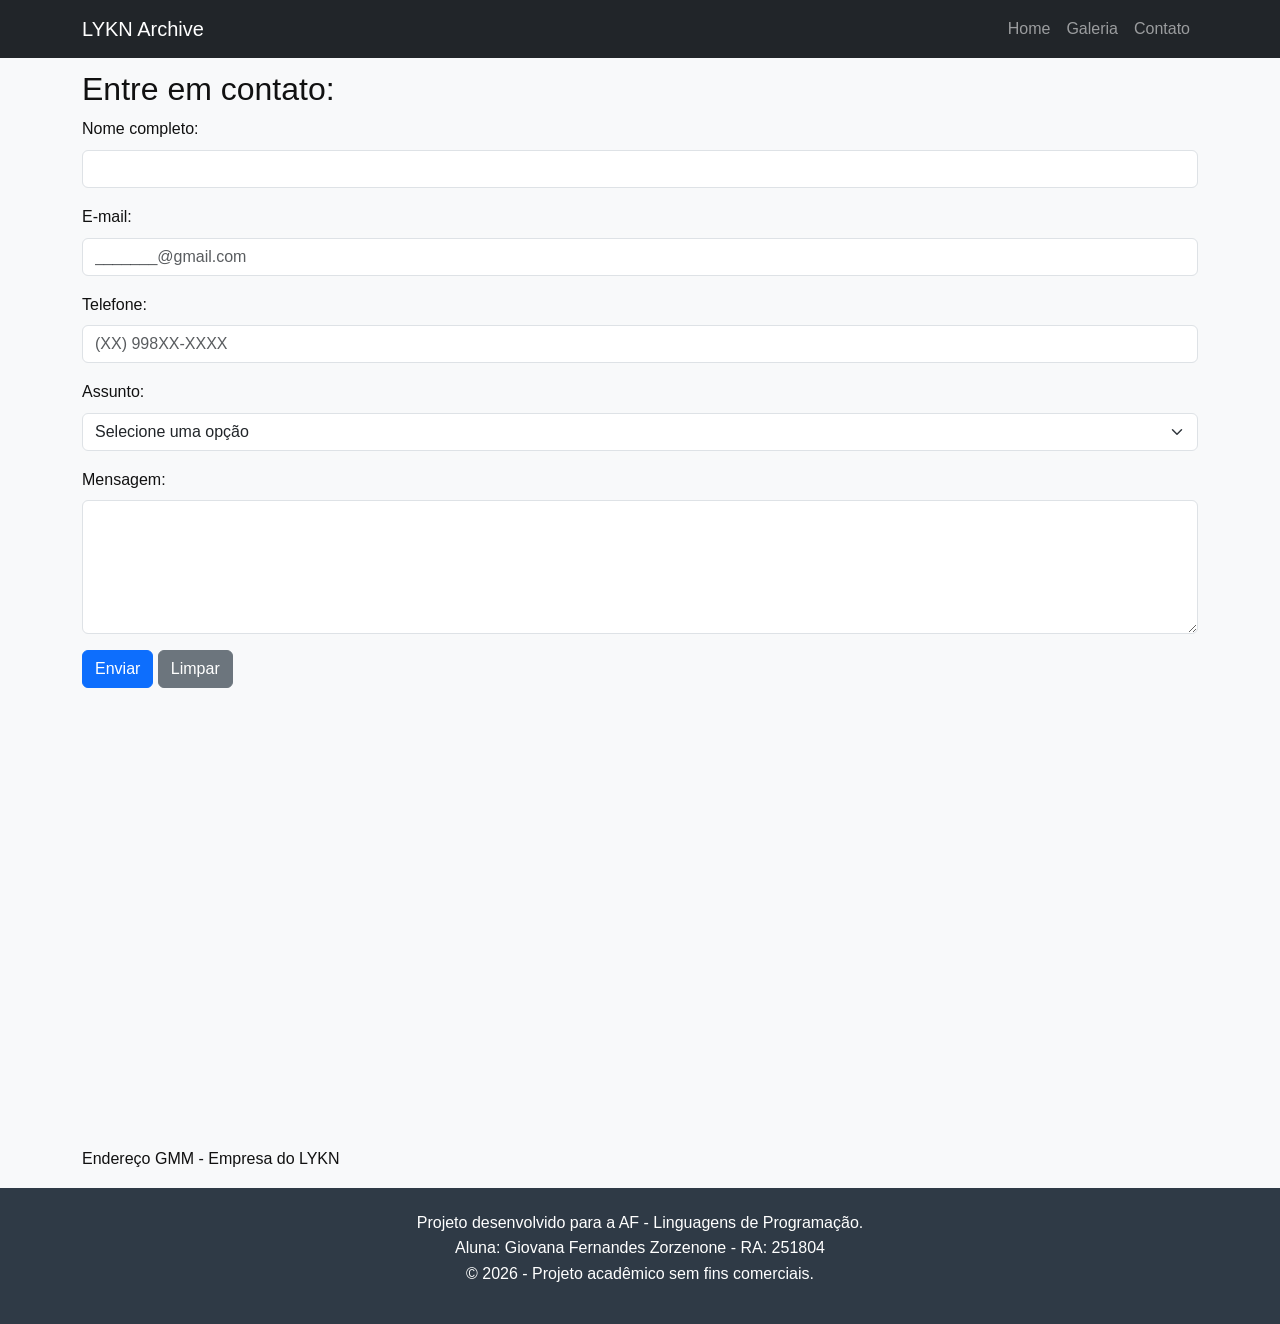
==== contato.html @ ee36c6d9 "Começo do index + contato" ====
<!--
AF - Avaliação Final - Linguagens de Programação
Tema do Projeto: Site sobre o grupo de T-pop LYKN
Aluna: Giovana Fernandes Zorzenone - RA: 251804
Professor: Abimael de Oliveira
Data de entrega: 07/06
-->

<!DOCTYPE html>
<html lang="pt-br">
<head>
    <meta charset="UTF-8">
    <meta name="viewport" content="width=device-width, initial-scale=1.0">
    <title>LYKN Archive</title>
    <link href="https://cdn.jsdelivr.net/npm/bootstrap@5.3.3/dist/css/bootstrap.min.css" rel="stylesheet">
    <link rel="stylesheet" href="./css/style.css">
</head>

<body>
    <header>
        <nav class="navbar navbar-expand-lg navbar-dark bg-dark fixed-top">
            <div class="container">
                <a class="navbar-brand" href="index.html">LYKN Archive</a>

                <button class="navbar-toggler" type="button" data-bs-toggle="collapse" data-bs-target="#menuPrincipal">
                    <span class="navbar-toggler-icon"></span>
                </button>

                <div class="collapse navbar-collapse" id="menuPrincipal">
                    <ul class="navbar-nav ms-auto">
                        <li class="nav-item">
                            <a class="nav-link" href="index.html">Home</a>
                        </li>

                        <li class="nav-item">
                            <a class="nav-link" href="galeria.html">Galeria</a>
                        </li>

                        <li class="nav-item">
                            <a class="nav-link" href="contato.html">Contato</a>
                        </li>
                    </ul>
                </div>
            </div>
        </nav>
    </header>

    <main>
        <div class="container">
        <h2>Entre em contato:</h2>
        <form class="form-contato" action="#" method="post">
            <div class="mb-3">
                <label for="nome" class="form-label">Nome completo:</label>
                <input type="text" id="nome" name="nome" class="form-control" required>
            </div>

            <div class="mb-3">
                <label for="email" class="form-label">E-mail:</label>
                <input type="email" id="email" name="email" class="form-control" required placeholder="_______@gmail.com">
            </div>

            <div class="mb-3">
                <label for="telefone" class="form-label">Telefone:</label>
                <input type="tel" id="telefone" name="telefone" class="form-control" placeholder="(XX) 998XX-XXXX">
            </div>

            <div class="mb-3">
                <label for="assunto" class="form-label">Assunto:</label>
                <select id="assunto" name="assunto" class="form-select" required>
                    <option value="">Selecione uma opção</option>
                    <option value="duvida">Dúvida</option>
                    <option value="orcamento">Sugestão</option>
                    <option value="parceria">Parceria</option>
                </select>
            </div>

            <div class="mb-3">
                <label for="mensagem" class="form-label">Mensagem:</label>
                <textarea id="mensagem" name="mensagem" class="form-control" rows="5" required></textarea>
            </div>

            <button type="submit" class="btn btn-primary">Enviar</button>
            <button type="reset" class="btn btn-secondary">Limpar</button>
        </form>
        </div>

        <div class="container">
            <iframe
                src="https://www.google.com/maps/embed?pb=!1m14!1m8!1m3!1d1937.7882679117852!2d100.5640425!3d13.7440687!3m2!1i1024!2i768!4f13.1!3m3!1m2!1s0x30e29fa9fa8577f5%3A0xd79928fa092e61e2!2sGMM%20Grammy%20Place%20Building!5e0!3m2!1spt-BR!2sbr!4v1780622567764!5m2!1spt-BR!2sbr"
                width="100%" height="450" style="border:0;" allowfullscreen="" loading="lazy"
                referrerpolicy="no-referrer-when-downgrade">
            </iframe>
            <p>Endereço GMM - Empresa do LYKN</p>
            </div>

    </main>

    <footer>
        <div class="rodape">
            <p>Projeto desenvolvido para a AF - Linguagens de Programação.</p>
            <p>Aluna: Giovana Fernandes Zorzenone - RA: 251804</p>
            <p>&copy; 2026 - Projeto acadêmico sem fins comerciais.</p>
        </div>
    </footer>

    <!-- JavaScript -->
    <script src="https://cdn.jsdelivr.net/npm/bootstrap@5.3.3/dist/js/bootstrap.bundle.min.js"></script>
    <script src="./js/script.js"></script>
</body>

</html>
---- css/style.css ----
/*
AF - Avaliação Final - Linguagens de Programação
Tema do Projeto: Site sobre o grupo de T-pop LYKN
Aluno: Giovana Fernandes Zorzenone - RA: 251804
Professor: Abimael de Oliveira
Data de entrega: 07/06
*/

:root {
    --cor-primaria: #545fc2;
    --cor-secundaria: #2f3a46;
    --cor-clara: #f8f9fa;
    --cor-escura: #111;
    --espacamento-padrao: 2rem;
}

* {
    margin: 0;
    padding: 0;
    box-sizing: border-box;
}

body {
    font-family: Arial, Helvetica, sans-serif;
    background-color: var(--cor-clara);
    color: var(--cor-escura);
    line-height: 1.6;
    padding-top: 70px;
}

img {
    max-width: 100%;
    display: block;
}

section {
    padding: 60px 0;
}

.rodape {
    background-color: var(--cor-secundaria);
    color: white;
    text-align: center;
    padding: 30px 15px;
}

.rodape p {
    line-height: 0.6;
}

.banner-principal img {
    width: 100%;
}

/* carrossel membros */
.carrossel {
    position: relative;
    width: 90%;
    max-width: 1200px;
    height: 500px;
    margin: 40px auto;
    overflow: hidden;
    border-radius: 12px;
    background: white;
    box-shadow: 0 4px 15px rgba(0,0,0,0.15);
}

.slide {
    display: none;
    width: 100%;
    height: 100%;
}

.slide-ativo {
    display: flex;
    width: 100%;
    height: 100%;
}

.imagem,
.texto {
    width: 50%;
}

.imagem img {
    width: 100%;
    height: 100%;
    object-fit: cover;
}


.anterior,
.proximo {
    position: absolute;
    top: 50%;
    transform: translateY(-50%);
    border: none;
    background: rgba(0,0,0,0.5);
    color: white;
    font-size: 24px;
    cursor: pointer;
    padding: 15px;
    z-index: 10;
}

.anterior {
    left: 10px;
}

.proximo {
    right: 10px;
}

.anterior:hover,
.proximo:hover {
    background: rgba(0,0,0,0.8);
}
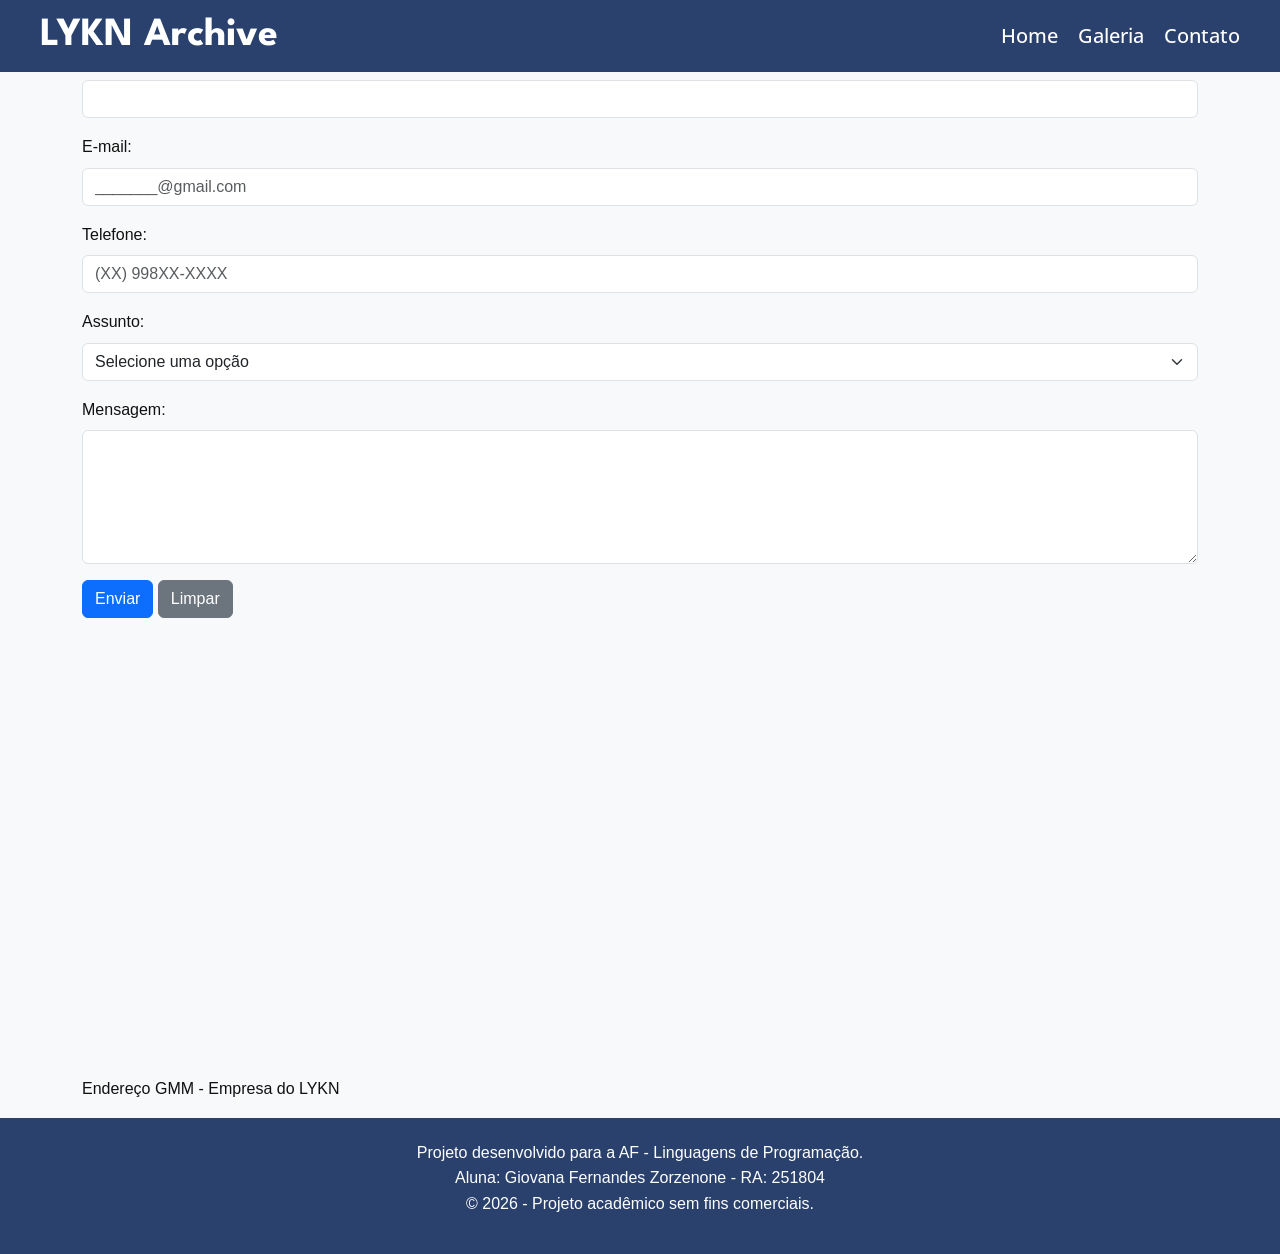
==== commit 31cea51d: "Lançamentos na galeria + menu responsivo ao scroll" ====
--- a/contato.html
+++ b/contato.html
@@ -17,31 +17,12 @@
 </head>
 
 <body>
-    <header>
-        <nav class="navbar navbar-expand-lg navbar-dark bg-dark fixed-top">
-            <div class="container">
-                <a class="navbar-brand" href="index.html">LYKN Archive</a>
-
-                <button class="navbar-toggler" type="button" data-bs-toggle="collapse" data-bs-target="#menuPrincipal">
-                    <span class="navbar-toggler-icon"></span>
-                </button>
-
-                <div class="collapse navbar-collapse" id="menuPrincipal">
-                    <ul class="navbar-nav ms-auto">
-                        <li class="nav-item">
-                            <a class="nav-link" href="index.html">Home</a>
-                        </li>
-
-                        <li class="nav-item">
-                            <a class="nav-link" href="galeria.html">Galeria</a>
-                        </li>
-
-                        <li class="nav-item">
-                            <a class="nav-link" href="contato.html">Contato</a>
-                        </li>
-                    </ul>
-                </div>
-            </div>
+    <header class="menu">
+        <h1 class="titulo-menu">LYKN Archive</h1>
+        <nav>
+            <a href="index.html">Home</a>
+            <a href="galeria.html">Galeria</a>
+            <a href="contato.html">Contato</a>
         </nav>
     </header>
 
--- a/css/style.css
+++ b/css/style.css
@@ -6,8 +6,11 @@
 Data de entrega: 07/06
 */
 
+/* @import url('https://fonts.googleapis.com/css2?family=Tektur:wght@400..900&display=swap'); */
+@import url('https://fonts.googleapis.com/css2?family=League+Spartan:wght@100..900&family=Open+Sans:ital,wght@0,300..800;1,300..800&family=Tektur:wght@400..900&display=swap');
+
 :root {
-    --cor-primaria: #545fc2;
+    --cor-primaria: #2a416d;
     --cor-secundaria: #2f3a46;
     --cor-clara: #f8f9fa;
     --cor-escura: #111;
@@ -26,6 +29,8 @@
     color: var(--cor-escura);
     line-height: 1.6;
     padding-top: 70px;
+    margin: 0;
+    padding: 0px;
 }
 
 img {
@@ -38,7 +43,7 @@
 }
 
 .rodape {
-    background-color: var(--cor-secundaria);
+    background-color: var(--cor-primaria);
     color: white;
     text-align: center;
     padding: 30px 15px;
@@ -52,20 +57,83 @@
     width: 100%;
 }
 
-/* carrossel membros */
-.carrossel {
+header {
+    margin-top: 0;
+    padding: 0;
+    position: fixed;
+    top: 0;
+    left: 0;
+    width: 100%;
+    z-index: 1000;
+
+    transition: transform 0.3s ease;
+}
+
+.header-escondido {
+    transform: translateY(-100%);
+}
+
+.menu {
+    background-color: #2a416d;
+    padding: 12px 20px;
+
+    display: flex;
+    flex-wrap: wrap;
+    align-items: center;
+    justify-content: space-between;
+}
+
+.menu h1 {
+    margin: 0;
+    padding-left: 20px;
+}
+
+nav {
+    display: flex;
+    gap: 20px;
+    padding-right: 20px;
+}
+
+nav a {
+    color: white;
+    text-decoration: none;
+    font-size: 20px;
+    font-family: "Open Sans", sans-serif;
+    font-weight: 500;
+}
+
+.titulo-menu {
+    font-family: "League Spartan", sans-serif;
+    font-weight: bolder;
+    color: white;
+}
+
+
+.carousel-item,
+.carousel-inner {
+    aspect-ratio: 16 / 9;
+    object-fit: cover;
+}
+
+.carousel-caption {
+    text-shadow: 1px 1px 5px rgba(0, 0, 0, 1);
+}
+
+/* Carrossel membros */
+.carrossel-membros {
     position: relative;
     width: 90%;
-    max-width: 1200px;
-    height: 500px;
+    max-width: 1300px;
+    height: auto;
     margin: 40px auto;
     overflow: hidden;
     border-radius: 12px;
     background: white;
-    box-shadow: 0 4px 15px rgba(0,0,0,0.15);
-}
-
-.slide {
+    box-shadow: 0 4px 15px rgba(0, 0, 0, 0.15);
+    margin-top: 0.9rem;
+}
+
+.slides {
     display: none;
     width: 100%;
     height: 100%;
@@ -74,12 +142,20 @@
 .slide-ativo {
     display: flex;
     width: 100%;
-    height: 100%;
-}
-
-.imagem,
+    height: auto;
+}
+
+.imagem {
+    width: 40%;
+}
+
 .texto {
-    width: 50%;
+    padding: 15px;
+    width: 60%;
+}
+
+#nome-membros {
+    font-weight: bold;
 }
 
 .imagem img {
@@ -95,7 +171,7 @@
     top: 50%;
     transform: translateY(-50%);
     border: none;
-    background: rgba(0,0,0,0.5);
+    background: rgba(0, 0, 0, 0.5);
     color: white;
     font-size: 24px;
     cursor: pointer;
@@ -113,5 +189,180 @@
 
 .anterior:hover,
 .proximo:hover {
-    background: rgba(0,0,0,0.8);
+    background: rgba(0, 0, 0, 0.8);
+}
+
+.hero {
+    padding: 0;
+    padding-bottom: 3rem;
+}
+
+
+.apresentacao {
+    margin-left: 1rem;
+    padding-left: 1rem;
+
+    margin-right: 1rem;
+    padding-right: 1rem;
+
+    margin-top: 1rem;
+    padding-top: 1rem;
+
+    margin-bottom: 1rem;
+    padding-bottom: 1rem;
+
+    border-radius: 12px;
+    box-shadow: 0 4px 15px rgba(0, 0, 0, 0.15);
+
+    position: relative;
+    width: 90%;
+    margin: 0 auto;
+}
+
+.apresentacao p {
+    font-family: "Open Sans", sans-serif;
+    font-weight: 500;
+}
+
+.apresentacao h2 {
+    font-family: "League Spartan", sans-serif;
+    font-weight: bold;
+    flex-wrap: wrap;
+    justify-content: center;
+}
+
+.caixa-membros h2,
+.destaques h2 {
+    text-align: center;
+    font-family: "League Spartan", sans-serif;
+    font-weight: bold;
+    font-size: 40px;
+    margin-bottom: 0;
+}
+
+.texto p {
+    font-family: "Open Sans", sans-serif;
+    font-weight: 500;
+    text-align: justify;
+}
+
+.texto h3 {
+    font-family: "League Spartan", sans-serif;
+    font-weight: bold;
+}
+
+
+
+/* Parte das séries */
+.series-grid {
+    display: grid;
+    grid-template-columns: repeat(auto-fit, minmax(15em, 20em));
+    justify-content: center;
+    gap: 3rem;
+    padding: 1rem;
+}
+
+.serie-card {
+    background: #cfdbf1;
+    border-radius: 15px;
+    overflow: hidden;
+}
+
+.serie-card img {
+    width: 100%;
+    height: auto;
+    object-fit: cover;
+}
+
+.serie-info {
+    padding: 1rem;
+    font-size: 90%;
+}
+
+.serie-info h3 {
+    margin-bottom: 0.3rem;
+    font-size: 160%;
+    font-weight: bold;
+}
+
+.data {
+    color: #a1a1a1;
+    margin-bottom: 0.3rem;
+}
+
+
+/* Galeria Comebacks */
+.poster-grid {
+    display: grid;
+    grid-template-columns: repeat(auto-fit, minmax(8em, 16em));
+    gap: 2rem;
+    justify-content: center;
+    padding: 1rem;
+}
+
+.individual-grid {
+    display: grid;
+    grid-template-columns: repeat(auto-fit, minmax(150px, 1fr));
+    gap: 1rem;
+    justify-content: center;
+}
+
+.poster-grid img {
+    width: 100%;
+    border-radius: 7px 7px 0px 0px;
+}
+
+.individual-grid img {
+    width: 100%;
+    border-radius: 1px;
+}
+
+.comeback-card {
+    cursor: pointer;
+    transition: 0.3s;
+    border-radius: 7px 7px 7px 7px;
+}
+
+.comeback-card:hover {
+    transform: translateY(-8px);
+}
+
+.modal-body iframe {
+    width: 100%;
+    height: auto;
+    aspect-ratio: 16 / 9;
+    object-fit: cover;
+}
+
+.lancamentos h2 {
+    text-align: center;
+    font-family: "League Spartan", sans-serif;
+    font-weight: bold;
+    font-size: 40px;
+    margin-bottom: 0;
+    padding-top: 40px;
+}
+
+.modal-body p, 
+.card-body p {
+    font-family: "Open Sans", sans-serif;
+    font-weight: 500;
+    text-align: justify;
+}
+
+.modal-header h5 {
+    font-family: "League Spartan", sans-serif;
+    font-weight: bold;
+    font-size: 1.5rem;
+}
+
+.card-body h5 {
+    font-family: "League Spartan", sans-serif;
+    font-weight: bold;
+    font-size: 1.5rem;
+}
+
+.card-body {
+    line-height: 0.8;
+    padding-bottom: 1.5rem;
 }
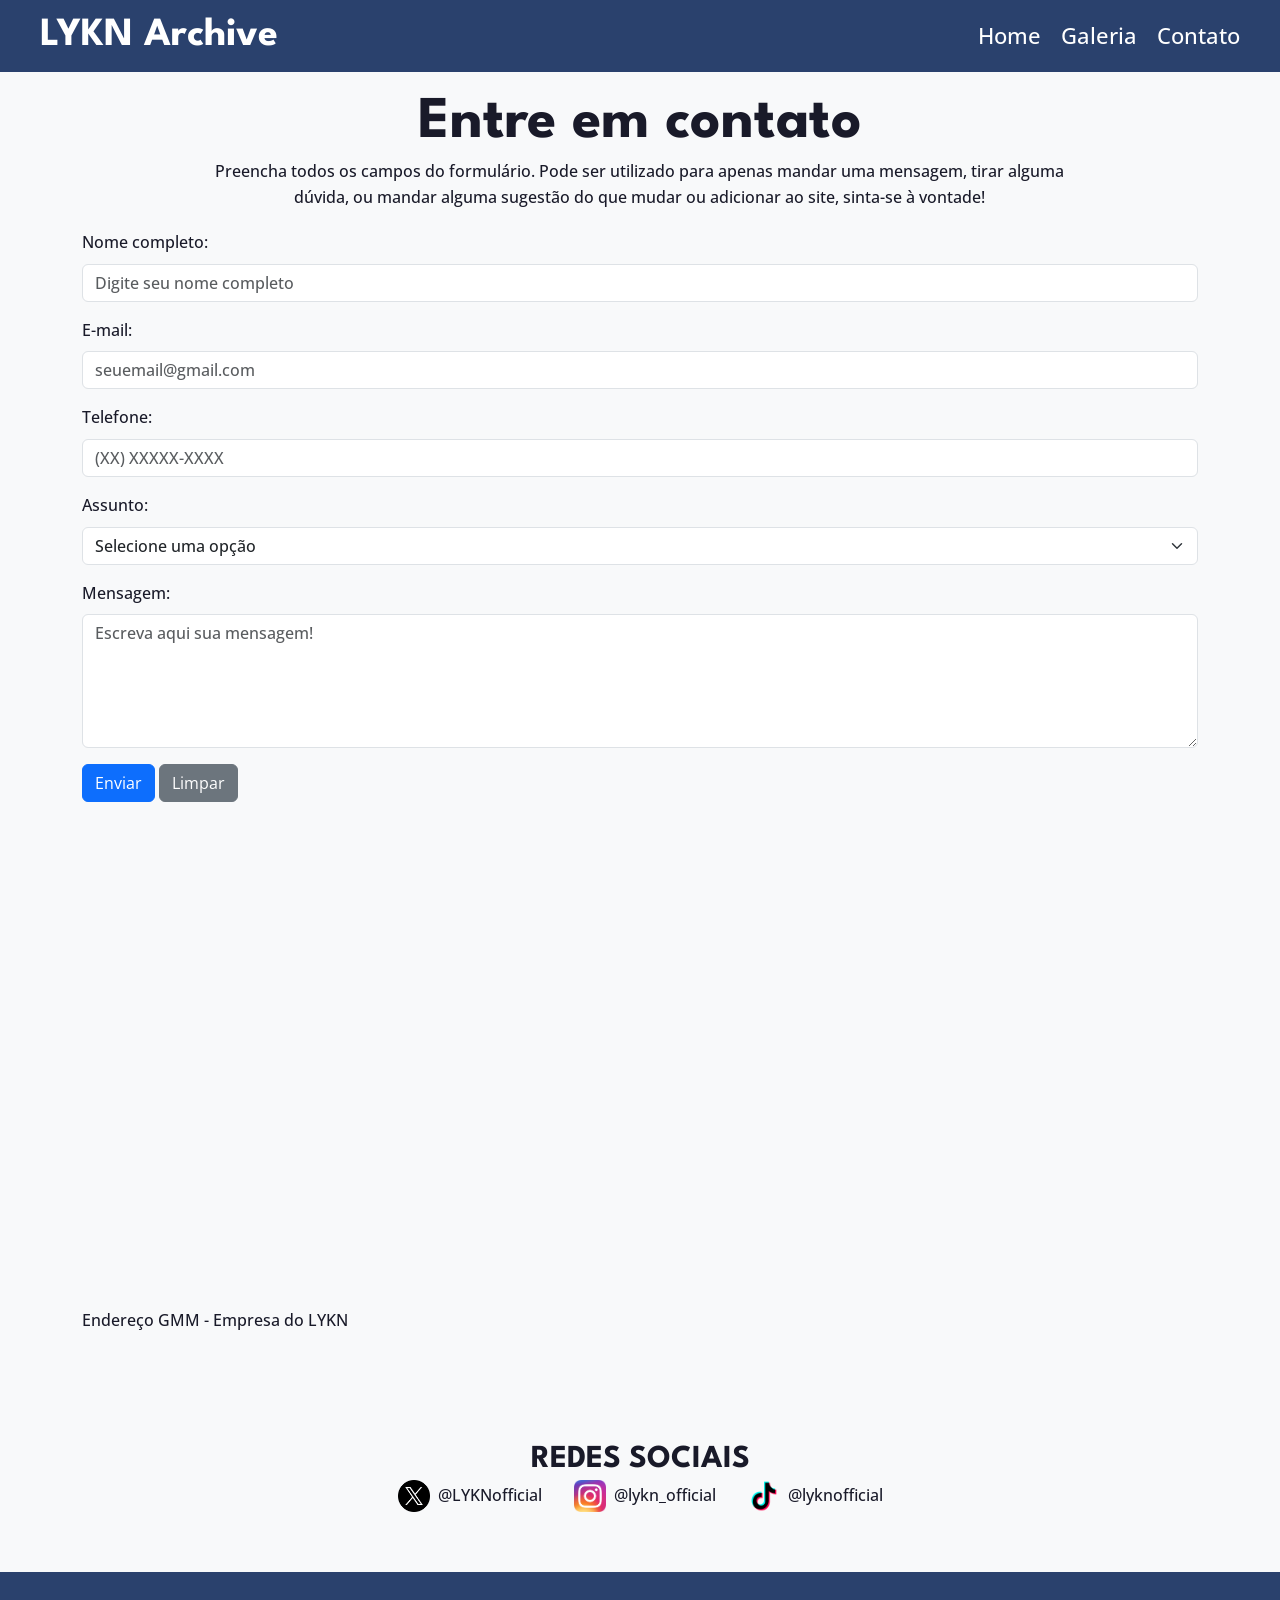
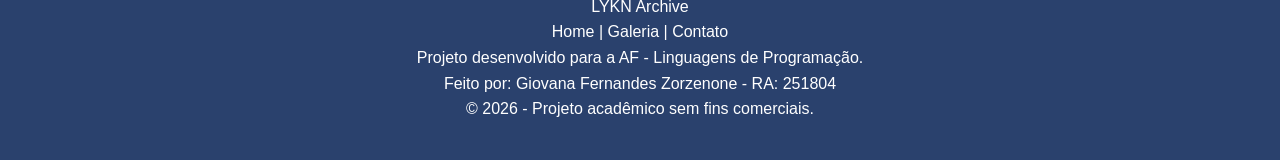
==== commit dacd0593: "Adições finais" ====
--- a/contato.html
+++ b/contato.html
@@ -19,7 +19,9 @@
 <body>
     <header class="menu">
         <h1 class="titulo-menu">LYKN Archive</h1>
-        <nav>
+
+        <button class="hamburger" id="hamburger">☰</button>
+        <nav id="nav">
             <a href="index.html">Home</a>
             <a href="galeria.html">Galeria</a>
             <a href="contato.html">Contato</a>
@@ -28,21 +30,26 @@
 
     <main>
         <div class="container">
-        <h2>Entre em contato:</h2>
+        <h2 id="titulo-contato">Entre em contato</h2>
+            <p id="explicacao">
+                Preencha todos os campos do formulário. Pode ser utilizado para apenas mandar
+                uma mensagem, tirar alguma dúvida, ou mandar alguma sugestão do que mudar ou 
+                adicionar ao site, sinta-se à vontade!
+            </p>
         <form class="form-contato" action="#" method="post">
             <div class="mb-3">
                 <label for="nome" class="form-label">Nome completo:</label>
-                <input type="text" id="nome" name="nome" class="form-control" required>
+                <input type="text" id="nome" name="nome" class="form-control" required placeholder="Digite seu nome completo">
             </div>
 
             <div class="mb-3">
                 <label for="email" class="form-label">E-mail:</label>
-                <input type="email" id="email" name="email" class="form-control" required placeholder="_______@gmail.com">
+                <input type="email" id="email" name="email" class="form-control" required placeholder="seuemail@gmail.com">
             </div>
 
             <div class="mb-3">
                 <label for="telefone" class="form-label">Telefone:</label>
-                <input type="tel" id="telefone" name="telefone" class="form-control" placeholder="(XX) 998XX-XXXX">
+                <input type="tel" id="telefone" name="telefone" class="form-control" placeholder="(XX) XXXXX-XXXX">
             </div>
 
             <div class="mb-3">
@@ -57,7 +64,7 @@
 
             <div class="mb-3">
                 <label for="mensagem" class="form-label">Mensagem:</label>
-                <textarea id="mensagem" name="mensagem" class="form-control" rows="5" required></textarea>
+                <textarea id="mensagem" name="mensagem" class="form-control" rows="5" required placeholder="Escreva aqui sua mensagem!"></textarea>
             </div>
 
             <button type="submit" class="btn btn-primary">Enviar</button>
@@ -65,21 +72,44 @@
         </form>
         </div>
 
-        <div class="container">
+        <div class="container" id="mapa">
             <iframe
                 src="https://www.google.com/maps/embed?pb=!1m14!1m8!1m3!1d1937.7882679117852!2d100.5640425!3d13.7440687!3m2!1i1024!2i768!4f13.1!3m3!1m2!1s0x30e29fa9fa8577f5%3A0xd79928fa092e61e2!2sGMM%20Grammy%20Place%20Building!5e0!3m2!1spt-BR!2sbr!4v1780622567764!5m2!1spt-BR!2sbr"
                 width="100%" height="450" style="border:0;" allowfullscreen="" loading="lazy"
                 referrerpolicy="no-referrer-when-downgrade">
             </iframe>
-            <p>Endereço GMM - Empresa do LYKN</p>
+                <p id="desc-mapa">Endereço GMM - Empresa do LYKN</p>
             </div>
+
+            <section class="sociais">
+                <h2 class="titulo-sociais">REDES SOCIAIS</h2>
+
+                <div class="sociais-links">
+                    <div class="social">
+                        <img src="./img/x-icone.png" alt="Logo X">
+                        <a href="https://x.com/LYKNofficial">@LYKNofficial</a>
+                    </div>
+                    <div class="social">
+                        <img src="./img/instagram-icone.png" alt="Logo Instagram">
+                        <a href="https://www.instagram.com/lykn_official/">@lykn_official</a>
+                    </div>
+                    <div class="social">
+                        <img src="./img/tiktok-icone.png" alt="Logo Tiktok">
+                        <a href="https://www.tiktok.com/@lyknofficial">@lyknofficial</a>
+                    </div>
+                </div>
+            </section>
+
+            <button id="btnTopo" class="btn-topo">↑</button>
 
     </main>
 
     <footer>
         <div class="rodape">
+            <p>LYKN Archive</p>
+            <p><a href="index.html">Home</a> | <a href="galeria.html">Galeria</a> | <a href="contato.html">Contato</a></p>
             <p>Projeto desenvolvido para a AF - Linguagens de Programação.</p>
-            <p>Aluna: Giovana Fernandes Zorzenone - RA: 251804</p>
+            <p>Feito por: Giovana Fernandes Zorzenone - RA: 251804</p>
             <p>&copy; 2026 - Projeto acadêmico sem fins comerciais.</p>
         </div>
     </footer>
--- a/css/style.css
+++ b/css/style.css
@@ -11,9 +11,9 @@
 
 :root {
     --cor-primaria: #2a416d;
-    --cor-secundaria: #2f3a46;
+    --cor-secundaria: #d1e1ff48;
     --cor-clara: #f8f9fa;
-    --cor-escura: #111;
+    --cor-escura: #191a29;
     --espacamento-padrao: 2rem;
 }
 
@@ -31,6 +31,23 @@
     padding-top: 70px;
     margin: 0;
     padding: 0px;
+    padding-top: 3.5rem;
+}
+
+
+/* Animação leve pra quando 
+mudar de uma página para a outra */
+main {
+    animation: fadeIn 0.4s ease;
+}
+
+@keyframes fadeIn {
+    from {
+        opacity: 0;
+    }
+    to {
+        opacity: 1;
+    }
 }
 
 img {
@@ -42,6 +59,7 @@
     padding: 60px 0;
 }
 
+/* Rodapé/Footer da página */
 .rodape {
     background-color: var(--cor-primaria);
     color: white;
@@ -53,13 +71,34 @@
     line-height: 0.6;
 }
 
-.banner-principal img {
-    width: 100%;
-}
-
+.rodape a {
+    text-decoration: none;
+    color: white;
+}
+
+/* Botão voltar ao topo */
+.btn-topo {
+    position: fixed;
+    right: 20px;
+    bottom: 20px;
+    display: none;
+    padding: 8px 16px;
+    border-radius: 50%;
+    border: none;
+    background-color: var(--cor-primaria);
+    color: white;
+    cursor: pointer;
+}
+
+.btn-topo.mostrar {
+    display: block;
+}
+
+/* Menu - Funções: 
+- Sumir quando dar scroll pra baixo, e aparecer quando der scroll de voltapra cima; 
+- Menu Hamburger quando a tela for menor. */
 header {
     margin-top: 0;
-    padding: 0;
     position: fixed;
     top: 0;
     left: 0;
@@ -88,6 +127,13 @@
     padding-left: 20px;
 }
 
+.titulo-menu {
+    font-family: "League Spartan", sans-serif;
+    font-weight: bolder;
+    color: white;
+    font-size: 2.5rem;
+}
+
 nav {
     display: flex;
     gap: 20px;
@@ -97,29 +143,113 @@
 nav a {
     color: white;
     text-decoration: none;
+    font-size: 1.4rem;
+    font-family: "Open Sans", sans-serif;
+    font-weight: 500;
+}
+
+/* Menu - Celular/tela menor */
+.hamburger {
+    display: none;
+
+    background: none;
+    border: none;
+
+    color: white;
+    font-size: 2rem;
+    cursor: pointer;
     font-size: 20px;
-    font-family: "Open Sans", sans-serif;
-    font-weight: 500;
-}
-
-.titulo-menu {
-    font-family: "League Spartan", sans-serif;
-    font-weight: bolder;
-    color: white;
-}
-
-
+
+    border: 2px solid var(--cor-secundaria);
+    border-radius: 8px;
+    padding: 0.2rem 0.6rem;
+}
+
+@media (max-width: 768px) {
+
+    .hamburger {
+        display: block;
+    }
+
+    nav {
+        display: none;
+
+        width: 100%;
+        margin-top: 15px;
+
+        flex-direction: column;
+        gap: 10px;
+    }
+
+    nav a {
+        font-size: 1rem;
+    }
+
+    nav.ativo {
+        display: flex;
+    }
+
+    .menu {
+        flex-wrap: wrap;
+    }
+}
+
+/* Padronização do tamanho das imagens no carrossel principal */
 .carousel-item,
 .carousel-inner {
     aspect-ratio: 16 / 9;
     object-fit: cover;
 }
 
+/* Destaque no texto do carrossel para aparecer melhor */
 .carousel-caption {
     text-shadow: 1px 1px 5px rgba(0, 0, 0, 1);
 }
 
-/* Carrossel membros */
+
+.hero {
+    padding: 0;
+    padding-bottom: 3rem;
+}
+
+
+/* Caixa de texto dando contexto ao site/o grupo em si */
+.apresentacao {
+    margin-left: 1rem;
+    padding-left: 1rem;
+
+    margin-right: 1rem;
+    padding-right: 1rem;
+
+    margin-top: 1rem;
+    padding-top: 1rem;
+
+    margin-bottom: 1rem;
+    padding-bottom: 1rem;
+
+    border-radius: 12px;
+    box-shadow: 0 4px 15px rgba(0, 0, 0, 0.15);
+
+    position: relative;
+    width: 90%;
+    margin: 0 auto;
+}
+
+.apresentacao p {
+    font-family: "Open Sans", sans-serif;
+    font-weight: 500;
+    text-align: justify;
+}
+
+.apresentacao h2 {
+    font-family: "League Spartan", sans-serif;
+    font-weight: bold;
+    flex-wrap: wrap;
+    justify-content: center;
+}
+
+
+/* Carrossel dos membros, metade foto metade texto */
 .carrossel-membros {
     position: relative;
     width: 90%;
@@ -149,6 +279,12 @@
     width: 40%;
 }
 
+.imagem img {
+    width: 100%;
+    height: 100%;
+    object-fit: cover;
+}
+
 .texto {
     padding: 15px;
     width: 60%;
@@ -157,13 +293,6 @@
 #nome-membros {
     font-weight: bold;
 }
-
-.imagem img {
-    width: 100%;
-    height: 100%;
-    object-fit: cover;
-}
-
 
 .anterior,
 .proximo {
@@ -192,51 +321,12 @@
     background: rgba(0, 0, 0, 0.8);
 }
 
-.hero {
-    padding: 0;
-    padding-bottom: 3rem;
-}
-
-
-.apresentacao {
-    margin-left: 1rem;
-    padding-left: 1rem;
-
-    margin-right: 1rem;
-    padding-right: 1rem;
-
-    margin-top: 1rem;
-    padding-top: 1rem;
-
-    margin-bottom: 1rem;
-    padding-bottom: 1rem;
-
-    border-radius: 12px;
-    box-shadow: 0 4px 15px rgba(0, 0, 0, 0.15);
-
-    position: relative;
-    width: 90%;
-    margin: 0 auto;
-}
-
-.apresentacao p {
-    font-family: "Open Sans", sans-serif;
-    font-weight: 500;
-}
-
-.apresentacao h2 {
-    font-family: "League Spartan", sans-serif;
-    font-weight: bold;
-    flex-wrap: wrap;
-    justify-content: center;
-}
-
 .caixa-membros h2,
 .destaques h2 {
     text-align: center;
     font-family: "League Spartan", sans-serif;
     font-weight: bold;
-    font-size: 40px;
+    font-size: 3.7rem;
     margin-bottom: 0;
 }
 
@@ -252,20 +342,26 @@
 }
 
 
-
-/* Parte das séries */
+/* Caixa flex das séries */
 .series-grid {
-    display: grid;
-    grid-template-columns: repeat(auto-fit, minmax(15em, 20em));
+    display: flex;
+    flex-wrap: wrap;
     justify-content: center;
     gap: 3rem;
     padding: 1rem;
 }
 
 .serie-card {
-    background: #cfdbf1;
+    background: var(--cor-secundaria);
     border-radius: 15px;
     overflow: hidden;
+    width: 20em;
+    transition: transform 0.3s ease, box-shadow 0.3s ease;
+}
+
+.serie-card:hover {
+    transform: translateY(-8px);
+    box-shadow: 0 8px 20px rgba(0,0,0,0.2);
 }
 
 .serie-card img {
@@ -286,15 +382,15 @@
 }
 
 .data {
-    color: #a1a1a1;
+    color: #a1a9b9;
     margin-bottom: 0.3rem;
 }
 
 
-/* Galeria Comebacks */
+/* Galeria - Caixa flex dos comebacks */
 .poster-grid {
-    display: grid;
-    grid-template-columns: repeat(auto-fit, minmax(8em, 16em));
+    display: flex;
+    flex-wrap: wrap;
     gap: 2rem;
     justify-content: center;
     padding: 1rem;
@@ -321,12 +417,14 @@
     cursor: pointer;
     transition: 0.3s;
     border-radius: 7px 7px 7px 7px;
+    width: 16em;
 }
 
 .comeback-card:hover {
     transform: translateY(-8px);
 }
 
+/* Bootstrap, uso do 'modal' para detalhar os comebacks com o videoclipe + pôsteres individuais */
 .modal-body iframe {
     width: 100%;
     height: auto;
@@ -334,13 +432,12 @@
     object-fit: cover;
 }
 
-.lancamentos h2 {
-    text-align: center;
-    font-family: "League Spartan", sans-serif;
-    font-weight: bold;
-    font-size: 40px;
+.titulo-lancamentos h2 {
+    text-align: center;
+    font-family: "League Spartan", sans-serif;
+    font-weight: bold;
+    font-size: 3.7rem;
     margin-bottom: 0;
-    padding-top: 40px;
 }
 
 .modal-body p, 
@@ -350,7 +447,7 @@
     text-align: justify;
 }
 
-.modal-header h5 {
+.modal-header h2 {
     font-family: "League Spartan", sans-serif;
     font-weight: bold;
     font-size: 1.5rem;
@@ -365,4 +462,227 @@
 .card-body {
     line-height: 0.8;
     padding-bottom: 1.5rem;
+    color: var(--cor-escura);
+}
+
+.oculto {
+    display: none;
+}
+
+.titulo-lancamentos {
+    justify-content: center;
+    align-items: center;
+}
+
+#explicacao {
+    font-family: "Open Sans", sans-serif;
+    font-weight: 500;
+    text-align: center;
+
+    margin: 0 auto;
+
+    padding-bottom: 20px;
+    padding-top: 0;
+    width: 80%;
+}
+
+#toggleLancamentos {
+    padding: 0.3rem;
+    text-align: center;
+    display: block;
+    margin-left: auto;
+    margin-right: 4rem;
+
+    background: linear-gradient(90deg, #b8d1ff, #d2e1ff);
+    border: 1px solid var(--cor-primaria);
+    border-radius: 8px;
+    box-shadow: 0 4px 6px rgba(0, 0, 0, 0.1);
+
+    transition: transform 0.3s ease, box-shadow 0.3s ease;
+}
+
+#toggleLancamentos:hover {
+    transform: scale(0.96);
+}
+
+
+/* Galeria - Schedule/Eventos */
+.schedule {
+    margin: 3rem 0;
+}
+
+.schedule-header {
+    display: flex;
+    flex-direction: column;
+    justify-content: center;
+    align-items: center;
+    margin-bottom: 1.5rem;
+    padding-bottom: 0;
+}
+
+.schedule-header h2 {
+    text-align: center;
+    font-family: "League Spartan", sans-serif;
+    font-weight: bold;
+    font-size: 3.7rem;
+    margin-bottom: 0;
+    padding-top: 40px;
+    line-height: 1rem;
+}
+
+.schedule-header span {
+    font-family: "League Spartan", sans-serif;
+    font-weight: 700;
+    font-size: 2rem;
+    margin-bottom: 0.3rem;
+}
+
+.schedule-list {
+    display: flex;
+    flex-wrap: wrap;
+    gap: 1rem;
+    padding: 20px;
+}
+
+.schedule-item {
+    display: flex;
+    flex: 1 1 500px;
+    gap: 1.5rem;
+    padding: 1rem;
+    border-radius: 12px;
+    background-color: var(--cor-secundaria);
+}
+
+.schedule-date {
+    font-family: "League Spartan", sans-serif;
+    font-size: 3rem;
+    display: flex;
+    flex-direction: column;
+    align-items: center;
+    justify-content: center;
+    line-height: 1rem;
+}
+
+.dia {
+    font-size: 2.7rem;
+    font-weight: bold;
+    line-height: 1;
+}
+
+.horario {
+    font-size: 1rem;
+    letter-spacing: 1px;
+    font-family: "Open Sans", sans-serif;
+    font-weight: 600;
+}
+
+.fuso-horario {
+    font-size: 0.7rem;
+    font-family: "Open Sans", sans-serif;
+    font-weight: 500;
+}
+
+.schedule-info {
+    flex: 1;
+}
+
+.schedule-info h3 {
+    margin: 0;
+    font-family: "League Spartan", sans-serif;
+    font-weight: 650;
+    letter-spacing: 0.2px;
+}
+
+.schedule-info p {
+    margin: 0.3rem 0 0.8rem;
+    font-family: "Open Sans", sans-serif;
+    font-weight: 500;
+}
+
+.schedule-members {
+    display: flex;
+    flex-wrap: wrap;
+    gap: 0.5rem;
+}
+
+.schedule-members span {
+    font-family: "Open Sans", sans-serif;
+    font-weight: 500;
+    padding: 0.25rem 0.75rem;
+    border-radius: 20px;
+    font-size: 0.85rem;
+    background-color: #bbcbe950;
+}
+
+/* Página > Contato */
+#titulo-contato {
+    text-align: center;
+    font-family: "League Spartan", sans-serif;
+    font-weight: bold;
+    font-size: 3.7rem;
+    margin-bottom: 0;
+    margin-top: 2rem;
+}
+
+.form-contato,
+.form-control,
+.form-select {
+    font-family: "Open Sans", sans-serif;
+    font-weight: 500;
+}
+
+
+.form-contato button:hover {
+    transform: 0.3s ease, box-shadow 0.3s ease;
+    transform: scale(0.96);
+}
+
+#mapa {
+    margin-top: 3rem;
+}
+
+#mapa iframe {
+    border-radius: 10px;
+}
+
+#desc-mapa {
+    font-family: "Open Sans", sans-serif;
+    font-weight: 500;
+}
+
+.sociais {
+    text-align: center;
+}
+
+.sociais-links {
+    display: flex;
+    justify-content: center;
+    gap: 2rem;
+    flex-wrap: wrap;
+}
+
+.social {
+    display: flex;
+    align-items: center;
+    gap: 0.5rem;
+}
+
+.social img {
+    width: 2rem;
+}
+
+.social a {
+    text-decoration: none;
+    font-family: "Open Sans", sans-serif;
+    font-weight: 500;
+    color: var(--cor-escura);
+}
+
+.titulo-sociais {
+    text-align: center;
+    font-family: "League Spartan", sans-serif;
+    font-weight: bold;
+    font-size: 2rem;
+    margin-bottom: 0;
+    margin-top: 2rem;
 }
